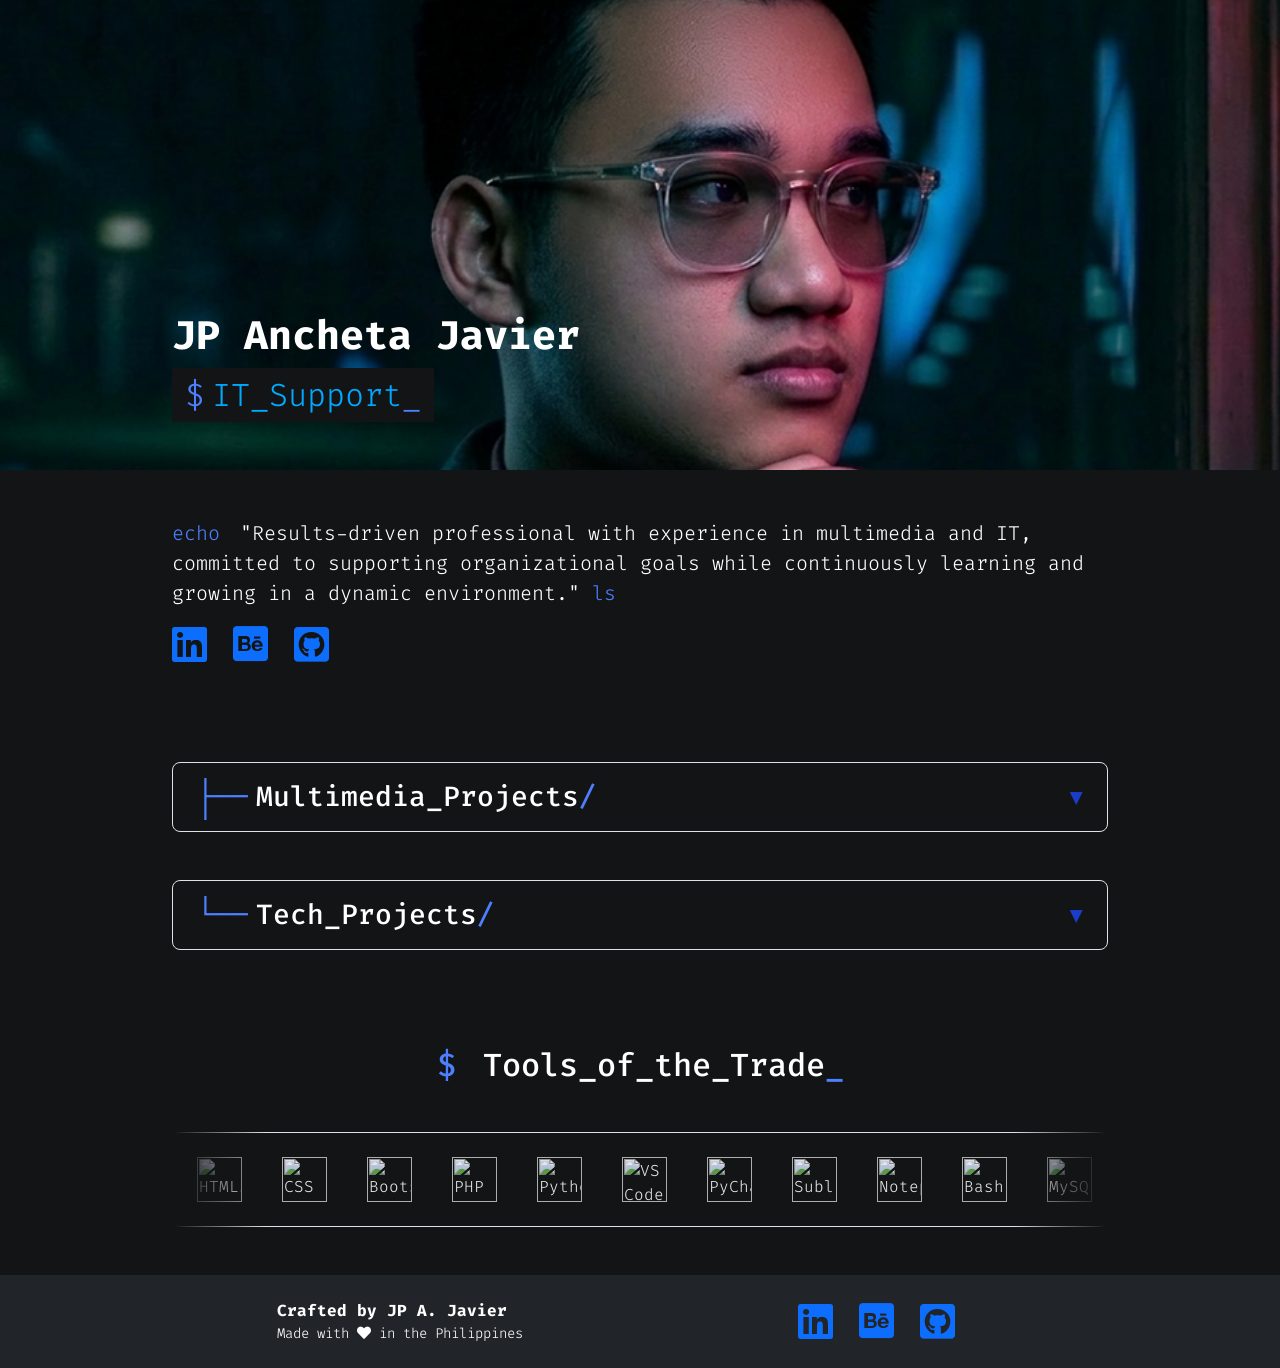
==== index.html @ 7fb8491f "commit10" ====
<!DOCTYPE html>
<html data-bs-theme="light" lang="en">

<head>
    <meta charset="utf-8">
    <meta name="viewport" content="width=device-width, initial-scale=1.0, shrink-to-fit=no">
    <title>JP Ancheta Javier's Portfolio</title>

    <!-- Open Graph / Facebook, LinkedIn, Discord, etc. -->
    <meta property="og:type" content="website">
    <meta property="og:url" content="https://paoradox.github.io/">
    <meta property="og:title" content="JP Ancheta Javier's Portfolio">
    <meta property="og:description" content="Results-driven professional with experience in multimedia and IT, committed to supporting organizational goals while continuously learning and growing in a dynamic environment.">
    <meta property="og:image" content="https://paoradox.github.io/assets/img/og-preview.png">
    <meta property="og:image:width" content="1200">
    <meta property="og:image:height" content="630">

    <!-- Twitter Card -->
    <meta name="twitter:card" content="summary_large_image">
    <meta name="twitter:url" content="https://paoradox.github.io/">
    <meta name="twitter:title" content="JP Ancheta Javier's Portfolio">
    <meta name="twitter:description" content="Results-driven professional with experience in multimedia and IT, committed to supporting organizational goals while continuously learning and growing in a dynamic environment.">
    <meta name="twitter:image" content="https://paoradox.github.io/assets/img/og-preview.png">

    <script type="application/ld+json">
        {
            "@context": "http://schema.org",
            "@type": "WebSite",
            "name": "paoradox (JP Ancheta Javier)",
            "url": "https://paoradox.github.io/"
        }
    </script>

    <link rel="icon" type="image/png" sizes="438x446" href="assets/img/logo-round.png">
    <link rel="icon" type="image/png" sizes="438x446" href="assets/img/logo-round.png">
    <link rel="icon" type="image/png" sizes="438x446" href="assets/img/logo-round.png">
    <link rel="icon" type="image/png" sizes="438x446" href="assets/img/logo-round.png">
    <link rel="icon" type="image/png" sizes="438x446" href="assets/img/logo-round.png">
    <link rel="stylesheet" href="assets/bootstrap/css/bootstrap.min.css">
    <link rel="stylesheet" href="https://fonts.googleapis.com/css?family=Fira+Code:300,400,500,600,700&amp;display=swap">
    <link rel="stylesheet" href="assets/fonts/fontawesome-all.min.css">
    <link rel="stylesheet" href="assets/css/styles.min.css">
    <link rel="stylesheet" href="assets/css/tools-marquee.css">
</head>

<body>
    <header class="d-flex flex-row" style="overflow: hidden;">
        <!-- Start: Parallax Background -->
        <div data-bss-parallax-bg="true" style="height: 470px; background-image: url('assets/img/header3.png'); background-position: center; background-size: cover; width: 100%; min-width: 100%;">
            <div class="container d-flex flex-column justify-content-end align-items-start">
                <h1 class="display-6 fw-bold">JP Ancheta Javier</h1>
                <p class="fs-2 text-info mb-5 text-badge"><span class="terminal-prompt">$</span>IT_Support<span class="terminal-cursor">_</span></p>
            </div>
        </div>
        <!-- End: Parallax Background -->
    </header>
    <main>
        <section class="py-4 py-xl-5">
            <div class="container">
                <p class="fs-5"><span class="terminal-prompt">echo</span> "Results-driven professional with experience in multimedia and IT, committed to supporting organizational goals while continuously learning and growing in a dynamic environment." <span class="terminal-prompt">ls</span></p>
                <ul class="list-inline mb-0">
                    <li class="list-inline-item"><a href="https://www.linkedin.com/in/paoradox/" target="_blank"><span><i class="fab fa-linkedin fs-1 me-2"></i></span></a></li>
                    <li class="list-inline-item"><a href="https://www.behance.net/paoradox" target="_blank"><span><i class="fab fa-behance-square fs-1 me-2"></i></span></a></li>
                    <li class="list-inline-item"><a href="https://github.com/paoradox" target="_blank"><span><i class="fab fa-github-square fs-1 me-2"></i></span></a></li>
                </ul>
            </div>
        </section> 

        <section class="py-6 py-xl-5"> <!-- Start: Projects-Multimedia -->
            <div class="container" style="transition: none;">
                <button class="btn w-100 d-flex justify-content-between align-items-center border rounded-3 px-4 py-3 collapsed"
                        type="button"
                        data-bs-toggle="collapse"
                        data-bs-target="#multimediaCollapse"
                        aria-expanded="false"
                        aria-controls="multimediaCollapse"
                        style="cursor: pointer; background-color: transparent; transition: background-color 0.2s ease;"
                        onmouseover="this.style.backgroundColor='rgba(0,0,0,0.05)'"
                        onmouseout="this.style.backgroundColor='transparent'">
                    <h2 class="mb-0 fs-3"><span class="terminal-prompt">├──</span>Multimedia_Projects<span class="terminal-prompt">/</span></h2>
                    <span id="multimediaIcon" class="text-primary fs-4" aria-hidden="true" style="display: inline-block; transition: transform 0.2s ease;">&#x25BC;</span>
                </button>

                <div class="collapse" id="multimediaCollapse">
                    <!-- Projects Grid -->
                    <div class="row row-cols-1 row-cols-md-2 row-cols-lg-3 py-5 projects" id="projectsGrid">
                        <!-- Items injected by JS -->
                    </div>

                    <!-- Pagination -->
                    <nav aria-label="Projects pagination">
                        <ul class="pagination justify-content-center" id="pagination"></ul>
                    </nav>
                </div>
            </div>
        </section> <!-- End: Projects-Multimedia -->

        <section class="pt-0 pb-6 pb-xl-5"> <!-- Start: Projects-Tech -->
            <div class="container" style="transition: none;">
                <button class="btn w-100 d-flex justify-content-between align-items-center border rounded-3 px-4 py-3 collapsed"
                        type="button"
                        data-bs-toggle="collapse"
                        data-bs-target="#techCollapse"
                        aria-expanded="false"
                        aria-controls="techCollapse"
                        style="cursor: pointer; background-color: transparent; transition: background-color 0.2s ease;">
                    <h2 class="mb-0 fs-3"><span class="terminal-prompt">└──</span>Tech_Projects<span class="terminal-prompt">/</span></h2>
                    <span id="techIcon" class="text-primary fs-4" aria-hidden="true" style="display: inline-block; transition: transform 0.2s ease;">&#x25BC;</span>
                </button>

                <div class="collapse" id="techCollapse">
                    <div class="row row-cols-1 row-cols-md-2 row-cols-lg-3 py-5 projects" id="reposGrid">
                        <!-- Items injected by JS -->
                    </div>

                    <nav aria-label="Repos pagination">
                        <ul class="pagination justify-content-center" id="reposPagination"></ul>
                    </nav>
                </div>
            </div>
        </section> <!-- End: Projects-Tech -->

        <section class="py-6 py-xl-5"> <!-- Start: Tools -->
            <div class="container" style="transition: none;">
                <h2 class="text-center mb-5 terminal-heading">
                    <span class="terminal-prompt">$</span> Tools_of_the_Trade<span class="terminal-cursor">_</span>
                </h2>

                <div class="border rounded-3 px-4 py-4 marquee-wrapper">
                    <div class="marquee-track">
                        <!-- Set A -->
                        <img src="https://raw.githubusercontent.com/yurijserrano/Github-Profile-Readme-Logos/master/others/html.svg" title="HTML5" class="marquee-icon" />
                        <img src="https://raw.githubusercontent.com/yurijserrano/Github-Profile-Readme-Logos/master/others/css.svg" title="CSS" class="marquee-icon" />
                        <img src="https://raw.githubusercontent.com/yurijserrano/Github-Profile-Readme-Logos/master/frameworks/boostrap.svg" title="BootstrapCSS" class="marquee-icon" />
                        <img src="https://raw.githubusercontent.com/yurijserrano/Github-Profile-Readme-Logos/master/programming%20languages/php.png" title="PHP" class="marquee-icon" />
                        <img src="https://raw.githubusercontent.com/yurijserrano/Github-Profile-Readme-Logos/master/programming%20languages/python.svg" title="Python3" class="marquee-icon" />
                        <img src="https://raw.githubusercontent.com/yurijserrano/Github-Profile-Readme-Logos/master/text%20editors/vscode.svg" title="VS Code" class="marquee-icon" />
                        <img src="https://raw.githubusercontent.com/yurijserrano/Github-Profile-Readme-Logos/master/ides/pycharm.svg" title="PyCharm" class="marquee-icon" />
                        <img src="https://raw.githubusercontent.com/yurijserrano/Github-Profile-Readme-Logos/master/text%20editors/sublime.svg" title="Sublime Text 3" class="marquee-icon" />
                        <img src="https://raw.githubusercontent.com/yurijserrano/Github-Profile-Readme-Logos/master/text%20editors/notepad%2B%2B.png" title="Notepad++" class="marquee-icon" />
                        <img src="https://cdn.cdnlogo.com/logos/t/12/terminal.svg" title="Bash" class="marquee-icon" />
                        <img src="https://cdn.cdnlogo.com/logos/m/10/mysql.svg" title="MySQL" class="marquee-icon" />
                        <img src="https://cdn.cdnlogo.com/logos/s/41/sqlite.svg" title="SQLite" class="marquee-icon" />
                        <img src="https://cdn.cdnlogo.com/logos/m/84/microsoft-access.svg" title="MS Access" class="marquee-icon" />
                        <img src="https://cdn.cdnlogo.com/logos/c/38/ChatGPT.svg" title="ChatGPT" class="marquee-icon" />
                        <img src="https://cdn.cdnlogo.com/logos/c/63/claude-ai.svg" title="Claude" class="marquee-icon" />
                        <img src="https://cdn.cdnlogo.com/logos/p/83/perplexity.png" title="Perplexity AI" class="marquee-icon" />
                        <img src="https://cdn.cdnlogo.com/logos/s/63/stack-overflow.svg" title="StackOverflow" class="marquee-icon" />
                        <img src="https://raw.githubusercontent.com/yurijserrano/Github-Profile-Readme-Logos/master/tools/after-effects.png" title="Adobe After Effects" class="marquee-icon" />
                        <img src="https://cdn.cdnlogo.com/logos/a/64/adobe-premiere-pro-cc.svg" title="Adobe Premiere" class="marquee-icon" />
                        <img src="https://raw.githubusercontent.com/yurijserrano/Github-Profile-Readme-Logos/master/tools/photoshop.png" title="Adobe Photoshop" class="marquee-icon" />
                        <img src="https://upload.wikimedia.org/wikipedia/commons/f/fb/Adobe_Illustrator_CC_icon.svg" title="Adobe Illustrator" class="marquee-icon" />
                        <img src="https://cdn.cdnlogo.com/logos/a/14/affinity-photo.svg" title="Affinity Photo" class="marquee-icon" />
                        <img src="https://cdn.cdnlogo.com/logos/a/35/affinity-designer.svg" title="Affinity Designer" class="marquee-icon" />
                        <img src="https://raw.githubusercontent.com/yurijserrano/Github-Profile-Readme-Logos/master/tools/figma.png" title="Figma" class="marquee-icon" />
                        <img src="https://cdn.cdnlogo.com/logos/c/41/canva.svg" title="Canva" class="marquee-icon" />

                        <!-- Set B (duplicate, for seamless loop) -->
                        <img src="https://raw.githubusercontent.com/yurijserrano/Github-Profile-Readme-Logos/master/others/html.svg" title="HTML5" class="marquee-icon" aria-hidden="true" />
                        <img src="https://raw.githubusercontent.com/yurijserrano/Github-Profile-Readme-Logos/master/others/css.svg" title="CSS" class="marquee-icon" aria-hidden="true" />
                        <img src="https://raw.githubusercontent.com/yurijserrano/Github-Profile-Readme-Logos/master/frameworks/boostrap.svg" title="BootstrapCSS" class="marquee-icon" aria-hidden="true" />
                        <img src="https://raw.githubusercontent.com/yurijserrano/Github-Profile-Readme-Logos/master/programming%20languages/php.png" title="PHP" class="marquee-icon" aria-hidden="true" />
                        <img src="https://raw.githubusercontent.com/yurijserrano/Github-Profile-Readme-Logos/master/programming%20languages/python.svg" title="Python3" class="marquee-icon" aria-hidden="true" />
                        <img src="https://raw.githubusercontent.com/yurijserrano/Github-Profile-Readme-Logos/master/text%20editors/vscode.svg" title="VS Code" class="marquee-icon" aria-hidden="true" />
                        <img src="https://raw.githubusercontent.com/yurijserrano/Github-Profile-Readme-Logos/master/ides/pycharm.svg" title="PyCharm" class="marquee-icon" aria-hidden="true" />
                        <img src="https://raw.githubusercontent.com/yurijserrano/Github-Profile-Readme-Logos/master/text%20editors/sublime.svg" title="Sublime Text 3" class="marquee-icon" aria-hidden="true" />
                        <img src="https://raw.githubusercontent.com/yurijserrano/Github-Profile-Readme-Logos/master/text%20editors/notepad%2B%2B.png" title="Notepad++" class="marquee-icon" aria-hidden="true" />
                        <img src="https://cdn.cdnlogo.com/logos/t/12/terminal.svg" title="Bash" class="marquee-icon" aria-hidden="true" />
                        <img src="https://cdn.cdnlogo.com/logos/m/10/mysql.svg" title="MySQL" class="marquee-icon" aria-hidden="true" />
                        <img src="https://cdn.cdnlogo.com/logos/s/41/sqlite.svg" title="SQLite" class="marquee-icon" aria-hidden="true" />
                        <img src="https://cdn.cdnlogo.com/logos/m/84/microsoft-access.svg" title="MS Access" class="marquee-icon" aria-hidden="true" />
                        <img src="https://cdn.cdnlogo.com/logos/c/38/ChatGPT.svg" title="ChatGPT" class="marquee-icon" aria-hidden="true" />
                        <img src="https://cdn.cdnlogo.com/logos/c/63/claude-ai.svg" title="Claude" class="marquee-icon" aria-hidden="true" />
                        <img src="https://cdn.cdnlogo.com/logos/p/83/perplexity.png" title="Perplexity AI" class="marquee-icon" aria-hidden="true" />
                        <img src="https://cdn.cdnlogo.com/logos/s/63/stack-overflow.svg" title="StackOverflow" class="marquee-icon" aria-hidden="true" />
                        <img src="https://raw.githubusercontent.com/yurijserrano/Github-Profile-Readme-Logos/master/tools/after-effects.png" title="Adobe After Effects" class="marquee-icon" aria-hidden="true" />
                        <img src="https://cdn.cdnlogo.com/logos/a/64/adobe-premiere-pro-cc.svg" title="Adobe Premiere" class="marquee-icon" aria-hidden="true" />
                        <img src="https://raw.githubusercontent.com/yurijserrano/Github-Profile-Readme-Logos/master/tools/photoshop.png" title="Adobe Photoshop" class="marquee-icon" aria-hidden="true" />
                        <img src="https://upload.wikimedia.org/wikipedia/commons/f/fb/Adobe_Illustrator_CC_icon.svg" title="Adobe Illustrator" class="marquee-icon" aria-hidden="true" />
                        <img src="https://cdn.cdnlogo.com/logos/a/14/affinity-photo.svg" title="Affinity Photo" class="marquee-icon" aria-hidden="true" />
                        <img src="https://cdn.cdnlogo.com/logos/a/35/affinity-designer.svg" title="Affinity Designer" class="marquee-icon" aria-hidden="true" />
                        <img src="https://raw.githubusercontent.com/yurijserrano/Github-Profile-Readme-Logos/master/tools/figma.png" title="Figma" class="marquee-icon" aria-hidden="true" />
                        <img src="https://cdn.cdnlogo.com/logos/c/41/canva.svg" title="Canva" class="marquee-icon" aria-hidden="true" />
                    </div>
                </div>
            </div>
        </section> <!-- End: Tools -->

    </main>
    <footer class="py-3"><!-- Start: 1 Row 2 Columns -->
        <div class="container">
            <div class="row">
                <div class="col-md-6 text-center text-md-start d-flex justify-content-center align-items-center py-2">
                    <div>
                        <p class="fs-6 fw-bold mb-0">Crafted by JP A. Javier</p>
                        <p class="small mb-0">Made with <i class="fas fa-heart"></i>&nbsp;in the Philippines</p>
                    </div>
                </div>
                <div class="col-md-6 d-flex justify-content-center align-items-center py-2">
                    <ul class="list-inline mb-0">
                        <li class="list-inline-item"><a href="https://www.linkedin.com/in/paoradox/" target="_blank"><span><i class="fab fa-linkedin fs-1 me-2"></i></span></a></li>
                        <li class="list-inline-item"><a href="https://www.behance.net/paoradox" target="_blank"><span><i class="fab fa-behance-square fs-1 me-2"></i></span></a></li>
                        <li class="list-inline-item"><a href="https://github.com/paoradox" target="_blank"><span><i class="fab fa-github-square fs-1 me-2"></i></span></a></li>
                    </ul>
                </div>
            </div>
        </div><!-- End: 1 Row 2 Columns -->
    </footer>
    <script src="assets/bootstrap/js/bootstrap.min.js"></script>
    <script src="assets/js/script.min.js"></script>
    <script src="assets/js/projects-multimedia.js"></script>
    <script src="assets/js/projects-it.js"></script>
</body>

</html>
---- assets/css/styles.min.css ----
.py-2{padding-top:.5rem!important;padding-bottom:.5rem!important}.py-3{padding-top:1rem!important;padding-bottom:1rem!important}.py-4{padding-top:1.5rem!important;padding-bottom:1.5rem!important}.py-5{padding-top:3rem!important;padding-bottom:3rem!important}.py-6{padding-top:4.5rem!important;padding-bottom:4.5rem!important}@media (min-width:1200px){.py-xl-5{padding-top:3rem!important;padding-bottom:3rem!important}}body{font-family:'Fira Code',monospace;--bs-primary:#1c3dca;--bs-primary-rgb:28,61,202;--bs-info:#02aaff;--bs-info-rgb:2,170,255;--bs-dark:#131416;--bs-dark-rgb:19,20,22;--bs-body-color:var(--bs-white);--bs-body-bg:var(--bs-dark);--bs-body-font-weight:300}.container{max-width:960px;height:100%}.text-badge{padding:.1em .4em;background:var(--bs-dark)}.projects{--bs-gutter-y:1.5rem}footer{background:var(--bs-gray-900)}
---- assets/css/tools-marquee.css ----
.marquee-wrapper {
  overflow: hidden;
  width: 100%;
  position: relative;
  -webkit-mask-image: linear-gradient(to right, transparent, black 10%, black 90%, transparent);
  mask-image: linear-gradient(to right, transparent, black 10%, black 90%, transparent);
}

.marquee-track {
  display: flex;
  align-items: center;
  gap: 2.5rem;
  width: max-content;
  animation: marquee-scroll 30s linear infinite;
}

.marquee-icon {
  width: 45px;
  height: 45px;
  object-fit: contain;
  flex-shrink: 0;
  filter: grayscale(20%) brightness(0.9);
  transition: filter 0.2s ease, transform 0.2s ease;
}

.marquee-icon:hover {
  filter: grayscale(0%) brightness(1.1) drop-shadow(0 0 6px rgba(77, 127, 255, 0.6));
  transform: scale(1.15);
}

@keyframes marquee-scroll {
  from {
    transform: translateX(-50%);
  }
  to {
    transform: translateX(0%);
  }
}

.marquee-wrapper:hover .marquee-track {
  animation-play-state: paused;
}

/* Terminal-style heading */
.terminal-heading {
  font-family: inherit;
}

.terminal-prompt {
  color: #4d7fff;
  margin-right: 0.5rem;
}

.terminal-cursor {
  animation: blink 1s step-end infinite;
  color: #4d7fff;
}

@keyframes blink {
  50% {
    opacity: 0;
  }
}
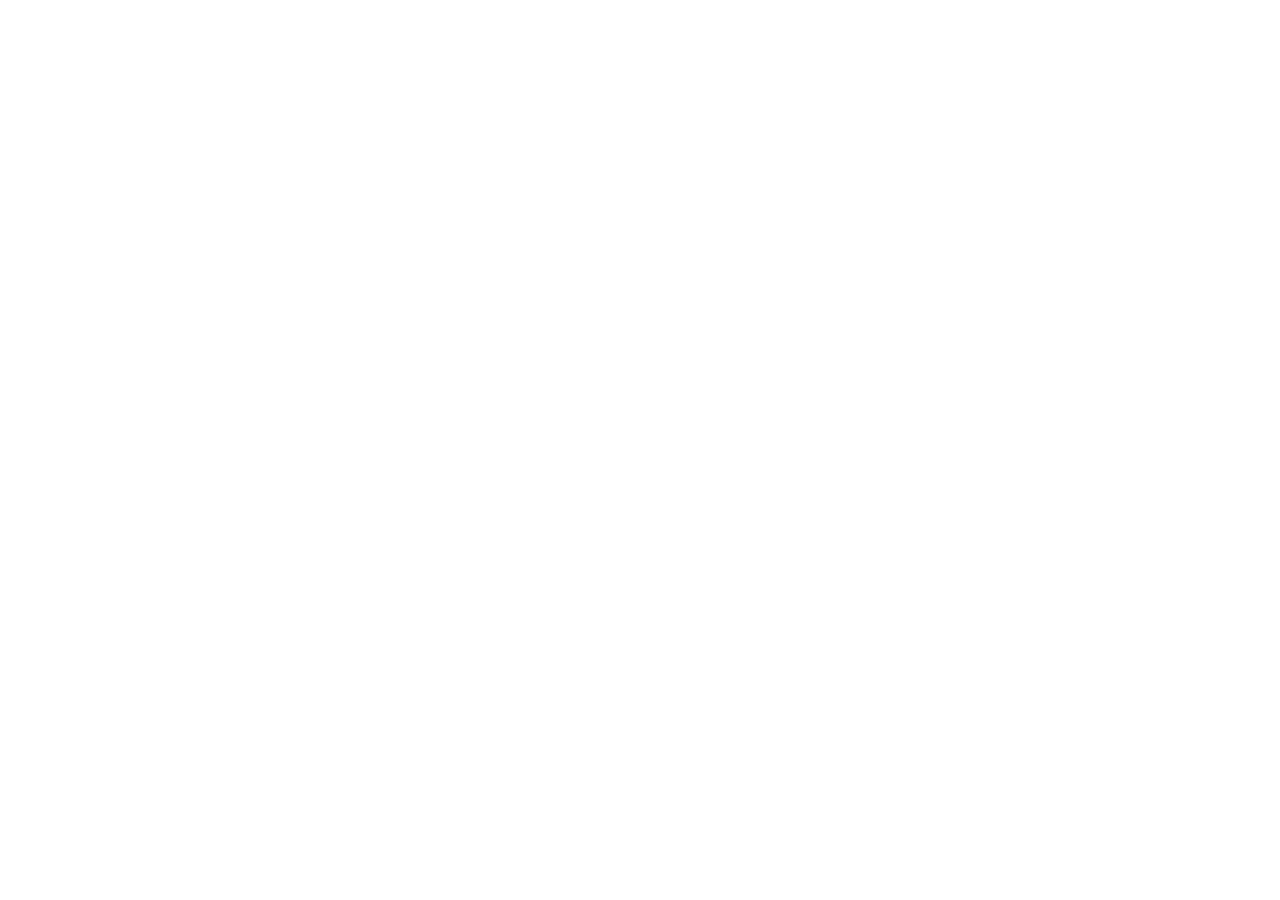
==== commit 54005e48: "commit13" ====
--- a/index.html
+++ b/index.html
@@ -5,6 +5,15 @@
     <meta charset="utf-8">
     <meta name="viewport" content="width=device-width, initial-scale=1.0, shrink-to-fit=no">
     <title>JP Ancheta Javier's Portfolio</title>
+
+    <!-- Basic Security Headers (Safe for all environments) -->
+    <meta http-equiv="X-Content-Type-Options" content="nosniff">
+    <meta http-equiv="X-Frame-Options" content="DENY">
+    <meta http-equiv="Referrer-Policy" content="strict-origin-when-cross-origin">
+    <meta name="robots" content="index, follow">
+
+    <!-- ✅ Security Module - Load early in head -->
+    <script src="assets/js/security.js"></script>
 
     <!-- Open Graph / Facebook, LinkedIn, Discord, etc. -->
     <meta property="og:type" content="website">
@@ -32,15 +41,21 @@
     </script>
 
     <link rel="icon" type="image/png" sizes="438x446" href="assets/img/logo-round.png">
-    <link rel="icon" type="image/png" sizes="438x446" href="assets/img/logo-round.png">
-    <link rel="icon" type="image/png" sizes="438x446" href="assets/img/logo-round.png">
-    <link rel="icon" type="image/png" sizes="438x446" href="assets/img/logo-round.png">
-    <link rel="icon" type="image/png" sizes="438x446" href="assets/img/logo-round.png">
+
+    <!-- Bootstrap CSS (Local) -->
     <link rel="stylesheet" href="assets/bootstrap/css/bootstrap.min.css">
+
+    <!-- Font Awesome (Local) -->
+    <link rel="stylesheet" href="assets/fonts/fontawesome-all.min.css">
+
+    <!-- Google Fonts -->
     <link rel="stylesheet" href="https://fonts.googleapis.com/css?family=Fira+Code:300,400,500,600,700&amp;display=swap">
-    <link rel="stylesheet" href="assets/fonts/fontawesome-all.min.css">
+    
+    <!-- Local Stylesheets -->
     <link rel="stylesheet" href="assets/css/styles.min.css">
+    <link rel="stylesheet" href="assets/css/terminal.css">
     <link rel="stylesheet" href="assets/css/tools-marquee.css">
+    <link rel="stylesheet" href="assets/css/views-counter.css">
 </head>
 
 <body>
@@ -77,7 +92,7 @@
                         style="cursor: pointer; background-color: transparent; transition: background-color 0.2s ease;"
                         onmouseover="this.style.backgroundColor='rgba(0,0,0,0.05)'"
                         onmouseout="this.style.backgroundColor='transparent'">
-                    <h2 class="mb-0 fs-3"><span class="terminal-prompt">├──</span>Multimedia_Projects<span class="terminal-prompt">/</span></h2>
+                    <h3 class="mb-0 fs-3"><span class="terminal-prompt">├──</span>Multimedia_Projects<span class="terminal-prompt">/</span></h3>
                     <span id="multimediaIcon" class="text-primary fs-4" aria-hidden="true" style="display: inline-block; transition: transform 0.2s ease;">&#x25BC;</span>
                 </button>
 
@@ -104,7 +119,7 @@
                         aria-expanded="false"
                         aria-controls="techCollapse"
                         style="cursor: pointer; background-color: transparent; transition: background-color 0.2s ease;">
-                    <h2 class="mb-0 fs-3"><span class="terminal-prompt">└──</span>Tech_Projects<span class="terminal-prompt">/</span></h2>
+                    <h3 class="mb-0 fs-3"><span class="terminal-prompt">└──</span>Tech_Projects<span class="terminal-prompt">/</span></h3>
                     <span id="techIcon" class="text-primary fs-4" aria-hidden="true" style="display: inline-block; transition: transform 0.2s ease;">&#x25BC;</span>
                 </button>
 
@@ -152,7 +167,6 @@
                         <img src="https://upload.wikimedia.org/wikipedia/commons/f/fb/Adobe_Illustrator_CC_icon.svg" title="Adobe Illustrator" class="marquee-icon" />
                         <img src="https://cdn.cdnlogo.com/logos/a/14/affinity-photo.svg" title="Affinity Photo" class="marquee-icon" />
                         <img src="https://cdn.cdnlogo.com/logos/a/35/affinity-designer.svg" title="Affinity Designer" class="marquee-icon" />
-                        <img src="https://raw.githubusercontent.com/yurijserrano/Github-Profile-Readme-Logos/master/tools/figma.png" title="Figma" class="marquee-icon" />
                         <img src="https://cdn.cdnlogo.com/logos/c/41/canva.svg" title="Canva" class="marquee-icon" />
 
                         <!-- Set B (duplicate, for seamless loop) -->
@@ -179,7 +193,6 @@
                         <img src="https://upload.wikimedia.org/wikipedia/commons/f/fb/Adobe_Illustrator_CC_icon.svg" title="Adobe Illustrator" class="marquee-icon" aria-hidden="true" />
                         <img src="https://cdn.cdnlogo.com/logos/a/14/affinity-photo.svg" title="Affinity Photo" class="marquee-icon" aria-hidden="true" />
                         <img src="https://cdn.cdnlogo.com/logos/a/35/affinity-designer.svg" title="Affinity Designer" class="marquee-icon" aria-hidden="true" />
-                        <img src="https://raw.githubusercontent.com/yurijserrano/Github-Profile-Readme-Logos/master/tools/figma.png" title="Figma" class="marquee-icon" aria-hidden="true" />
                         <img src="https://cdn.cdnlogo.com/logos/c/41/canva.svg" title="Canva" class="marquee-icon" aria-hidden="true" />
                     </div>
                 </div>
@@ -210,6 +223,7 @@
     <script src="assets/js/script.min.js"></script>
     <script src="assets/js/projects-multimedia.js"></script>
     <script src="assets/js/projects-it.js"></script>
+    <script src="assets/js/views-counter.js"></script>
 </body>
 
 </html>
--- a/assets/css/styles.min.css
+++ b/assets/css/styles.min.css
@@ -1 +1,45 @@
-.py-2{padding-top:.5rem!important;padding-bottom:.5rem!important}.py-3{padding-top:1rem!important;padding-bottom:1rem!important}.py-4{padding-top:1.5rem!important;padding-bottom:1.5rem!important}.py-5{padding-top:3rem!important;padding-bottom:3rem!important}.py-6{padding-top:4.5rem!important;padding-bottom:4.5rem!important}@media (min-width:1200px){.py-xl-5{padding-top:3rem!important;padding-bottom:3rem!important}}body{font-family:'Fira Code',monospace;--bs-primary:#1c3dca;--bs-primary-rgb:28,61,202;--bs-info:#02aaff;--bs-info-rgb:2,170,255;--bs-dark:#131416;--bs-dark-rgb:19,20,22;--bs-body-color:var(--bs-white);--bs-body-bg:var(--bs-dark);--bs-body-font-weight:300}.container{max-width:960px;height:100%}.text-badge{padding:.1em .4em;background:var(--bs-dark)}.projects{--bs-gutter-y:1.5rem}footer{background:var(--bs-gray-900)}+/* Font and base styles */
+* {
+    font-family: 'Fira Code', monospace;
+}
+
+.py-2{padding-top:.5rem!important;padding-bottom:.5rem!important}
+.py-3{padding-top:1rem!important;padding-bottom:1rem!important}
+.py-4{padding-top:1.5rem!important;padding-bottom:1.5rem!important}
+.py-5{padding-top:3rem!important;padding-bottom:3rem!important}
+.py-6{padding-top:4.5rem!important;padding-bottom:4.5rem!important}
+
+@media (min-width:1200px){
+    .py-xl-5{padding-top:3rem!important;padding-bottom:3rem!important}
+}
+
+body{
+    font-family:'Fira Code',monospace;
+    --bs-primary:#1c3dca;
+    --bs-primary-rgb:28,61,202;
+    --bs-info:#02aaff;
+    --bs-info-rgb:2,170,255;
+    --bs-dark:#131416;
+    --bs-dark-rgb:19,20,22;
+    --bs-body-color:var(--bs-white);
+    --bs-body-bg:var(--bs-dark);
+    --bs-body-font-weight:300
+}
+
+.container{
+    max-width:960px;
+    height:100%
+}
+
+.text-badge{
+    padding:.1em .4em;
+    background:var(--bs-dark)
+}
+
+.projects{
+    --bs-gutter-y:1.5rem
+}
+
+footer{
+    background:var(--bs-gray-900)
+}
--- a/assets/css/terminal.css
+++ b/assets/css/terminal.css
@@ -0,0 +1,77 @@
+/* Terminal Styles - Unified across all components */
+/* Font inherited from styles.min.css (Fira Code) */
+/* Color: #02aaff matches IT_Support text-info */
+
+/* Terminal-style heading */
+.terminal-heading {
+    font-family: inherit;
+    color: #02aaff;
+}
+
+/* Terminal prompt symbol */
+.terminal-prompt {
+    color: #02aaff;
+    margin-right: 0.5rem;
+}
+
+/* Terminal cursor blinking effect */
+.terminal-cursor {
+    animation: blink 1s step-end infinite;
+    color: #02aaff;
+}
+
+/* Blink animation for cursor */
+@keyframes blink {
+    50% {
+        opacity: 0;
+    }
+}
+
+/* Optional: Terminal text badge (for inline terminal-style text) */
+.terminal-text {
+    color: #02aaff;
+    font-family: inherit;
+}
+
+/* Optional: Terminal accent border */
+.terminal-border {
+    border-color: rgba(2, 170, 255, 0.3);
+}
+
+.terminal-border:hover {
+    border-color: rgba(2, 170, 255, 0.6);
+}
+
+/* Terminal counter blink (like cursor but for numbers) */
+.terminal-counter-blink {
+    animation: blink 1s step-end infinite;
+    color: #02aaff;
+}
+
+/* Terminal pulse for counter updates */
+.terminal-counter-pulse {
+    animation: counterPulse 0.6s ease;
+}
+
+@keyframes counterPulse {
+    0% {
+        transform: scale(1);
+        color: #ffffff;
+    }
+    25% {
+        transform: scale(1.15);
+        color: #02aaff;
+    }
+    50% {
+        transform: scale(1);
+        color: #ffffff;
+    }
+    75% {
+        transform: scale(1.05);
+        color: #02aaff;
+    }
+    100% {
+        transform: scale(1);
+        color: #ffffff;
+    }
+}
--- a/assets/css/tools-marquee.css
+++ b/assets/css/tools-marquee.css
@@ -1,3 +1,6 @@
+/* Tools Marquee - Component Styles */
+/* Font inherited from styles.min.css (Fira Code) */
+
 .marquee-wrapper {
   overflow: hidden;
   width: 100%;
@@ -39,25 +42,4 @@
 
 .marquee-wrapper:hover .marquee-track {
   animation-play-state: paused;
-}
-
-/* Terminal-style heading */
-.terminal-heading {
-  font-family: inherit;
-}
-
-.terminal-prompt {
-  color: #4d7fff;
-  margin-right: 0.5rem;
-}
-
-.terminal-cursor {
-  animation: blink 1s step-end infinite;
-  color: #4d7fff;
-}
-
-@keyframes blink {
-  50% {
-    opacity: 0;
-  }
 }
--- a/assets/css/views-counter.css
+++ b/assets/css/views-counter.css
@@ -0,0 +1,112 @@
+/* Views Counter - Component Styles */
+/* Font inherited from styles.min.css (Fira Code) */
+/* Terminal styles inherited from terminal.css */
+
+.views-counter {
+    position: fixed;
+    top: 20px;
+    right: 20px;
+    z-index: 9999;
+    background: rgba(0, 0, 0, 0.75);
+    backdrop-filter: blur(8px);
+    -webkit-backdrop-filter: blur(8px);
+    border: 1px solid rgba(2, 170, 255, 0.2);
+    border-radius: 8px;
+    padding: 10px 16px;
+    font-size: 0.95rem;
+    color: #e0e0e0;
+    user-select: none;
+    cursor: default;
+    transition: all 0.3s ease;
+    box-shadow: 0 4px 20px rgba(0, 0, 0, 0.3);
+}
+
+.views-counter:hover {
+    border-color: rgba(2, 170, 255, 0.5);
+    box-shadow: 0 4px 30px rgba(2, 170, 255, 0.1);
+}
+
+.views-counter #viewCount {
+    color: #ffffff;
+    font-weight: 600;
+    min-width: 30px;
+    display: inline-block;
+    text-align: center;
+    transition: color 0.3s ease;
+}
+
+/* Apply terminal counter blink to the number */
+.views-counter #viewCount.terminal-counter-blink {
+    animation: blink 1s step-end infinite;
+}
+
+/* Apply terminal pulse on update */
+.views-counter #viewCount.terminal-counter-pulse {
+    animation: counterPulse 0.6s ease;
+}
+
+.views-counter .views-label {
+    color: #02aaff;
+    font-size: 0.8rem;
+    margin-left: 2px;
+}
+
+/* Tooltip - hidden by default, shown on hover */
+.views-counter .views-tooltip {
+    position: absolute;
+    top: calc(100% + 8px);
+    right: 0;
+    background: rgba(0, 0, 0, 0.9);
+    border: 1px solid rgba(2, 170, 255, 0.15);
+    border-radius: 6px;
+    padding: 6px 12px;
+    font-size: 0.7rem;
+    color: #8899aa;
+    white-space: nowrap;
+    opacity: 0;
+    pointer-events: none;
+    transition: opacity 0.25s ease, transform 0.25s ease;
+    transform: translateY(-4px);
+}
+
+.views-counter:hover .views-tooltip {
+    opacity: 1;
+    transform: translateY(0);
+}
+
+/* Responsive - smaller on mobile */
+@media (max-width: 576px) {
+    .views-counter {
+        top: 12px;
+        right: 12px;
+        padding: 6px 12px;
+        font-size: 0.8rem;
+        border-radius: 6px;
+    }
+    .views-counter .views-label {
+        font-size: 0.7rem;
+    }
+    .views-counter .views-tooltip {
+        display: none; /* Hide tooltip on mobile for cleaner UI */
+    }
+}
+
+/* Dark theme support - if data-bs-theme="dark" */
+[data-bs-theme="dark"] .views-counter {
+    background: rgba(0, 0, 0, 0.85);
+    border-color: rgba(2, 170, 255, 0.15);
+}
+
+[data-bs-theme="dark"] .views-counter:hover {
+    border-color: rgba(2, 170, 255, 0.4);
+}
+
+/* Light theme adjustments */
+[data-bs-theme="light"] .views-counter {
+    background: rgba(20, 20, 30, 0.8);
+    border-color: rgba(2, 170, 255, 0.2);
+}
+
+[data-bs-theme="light"] .views-counter .views-label {
+    color: #02aaff;
+}
